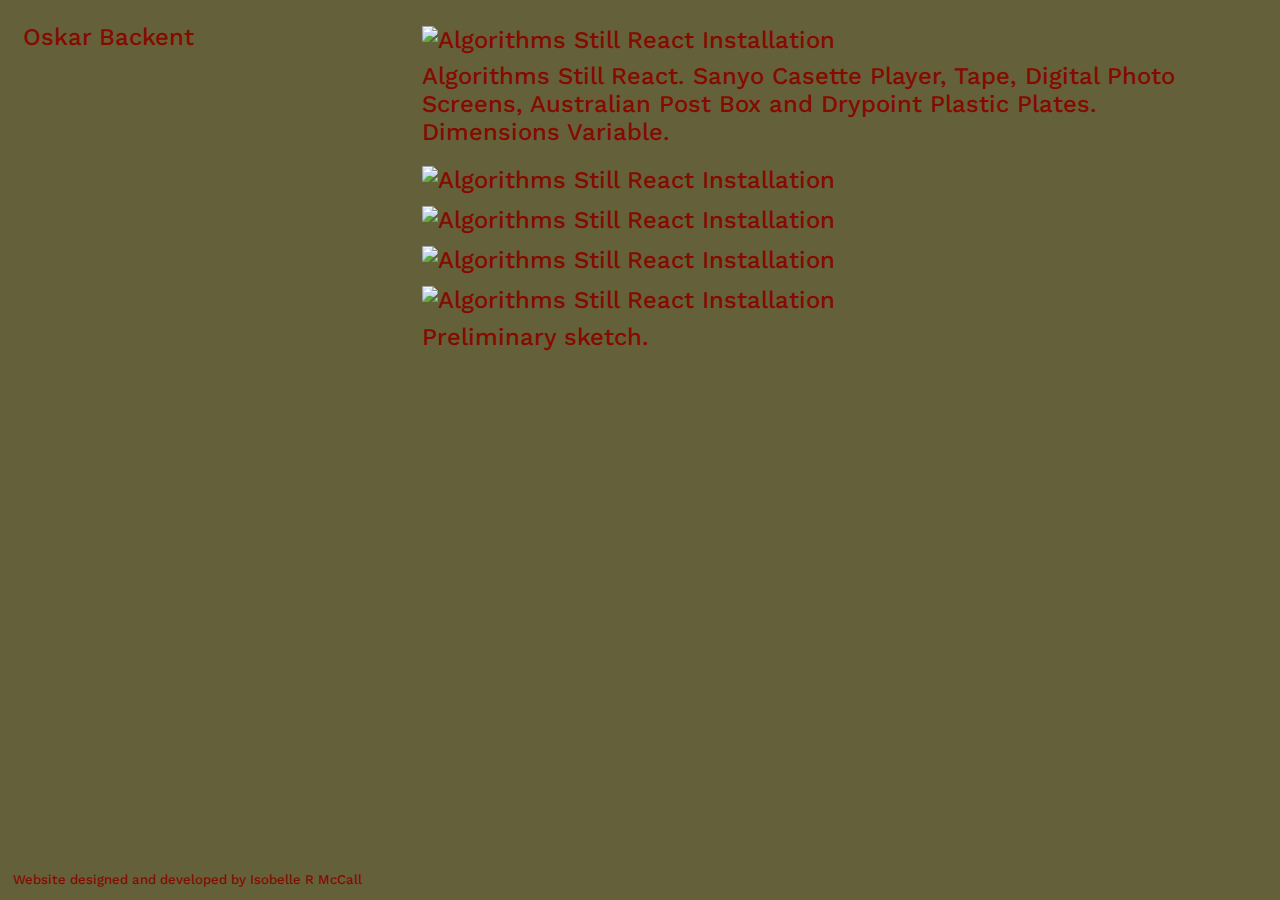
==== pages/algorithms-still-react.html @ 1d8e7e5e "Add files via upload" ====
<!DOCTYPE html>
<html lang="en">
<head>
    <meta charset="UTF-8">
    <meta name="viewport" content="width=device-width, initial-scale=1.0">
    <link rel="shortcut icon" href="../img/PageElements/OB-Favicon.png" type="OB-Favicon">
    <title>Oskar Backent</title>
    <link rel="stylesheet" href="../style.css">
</head>

<body>

<div class="page-container">

    <div class="drop-navigation">

        <div class="item">
            <p class="title">Oskar Backent </p>
            <p class="infoText">
                <a href="../pages/radio-silence.html"> Radio Silence [2024]</a>
                <a href="../pages/recent-work.html"> Recent Work [2024]</a>
                <a href="../pages/running-away-from-me.html"> Running Away From Me [2024]</a>
                <a href="../pages/algorithms-still-react.html"> Algorithms Still React [2024]</a>
                <a href="../pages/goodbye.html"> Goodbye [2024]</a>
                <a href="../pages/scans.html">Scans</a>
                <a href="../pages/commissioned-work.html">Commissioned Work</a>
                <a href="../pages/bio.html"> Bio </a>
                <a href="../pages/cv.html"> CV </a>
                <a href="../pages/contact.html"> Contact </a>
                <br>
                <br>
                <a href="../index.html">Back(ent).</a>

            </p>
        </div>

    </div>

    <div class="content">
            <div class="image-wrapper">
              <img src="../img/AlgorithmsStillReact/1.JPG" alt="Algorithms Still React Installation">
              <p>Algorithms Still React. Sanyo Casette Player, Tape, Digital Photo Screens, Australian Post Box and Drypoint Plastic Plates. Dimensions Variable.</p>
            </div>

            <img src="../img/AlgorithmsStillReact/2.JPG" alt="Algorithms Still React Installation">
            <img src="../img/AlgorithmsStillReact/3.JPG" alt="Algorithms Still React Installation">
            <img src="../img/AlgorithmsStillReact/4.JPG" alt="Algorithms Still React Installation">

            <div class="image-wrapper">
                <img src="../img/AlgorithmsStillReact/5.JPG" alt="Algorithms Still React Installation">
                <p>Preliminary sketch.</p>
              </div>

        

    </div>
    
</div>    



<div class="footer">
    <p>Website designed and developed by <a href="https://www.isobellemccall.com/" target="_blank">Isobelle R McCall</a></p>
</div>

</body>

<script src="../script.js"></script>

</html>
---- style.css ----
@font-face {
    font-family: 'WorkSans';
    src: url('fonts/WorkSans-Medium.ttf') format('truetype');
    font-weight: normal;
    font-style: normal;
}

/* Basic styling */
* {
    margin: 0;
    padding: 0;
    font-family: 'WorkSans', sans-serif;
    font-size: 1em;
    color: hsl(5, 100%, 26%);
}

html, body {
    height: 100%;
    display: flex;
    flex-direction: column;
    /* Hide the vertical scrollbar while keeping scroll functionality */
    overflow-y: scroll; /* Allow vertical scrolling */
    scrollbar-width: thin; /* Optionally make the scrollbar thinner */
    scrollbar-color: transparent transparent; /* Make the scrollbar transparent */
    background-color: hsl(55, 27%, 31%); /* Set background color for the page */
        
}

/* For Webkit-based browsers (Chrome, Safari, etc.) */
body::-webkit-scrollbar {
    width: 0; /* Hides the scrollbar */
}

body::-webkit-scrollbar-thumb {
    background: transparent; /* Hides the thumb part of the scrollbar */
}

body::-webkit-scrollbar-track {
    background: transparent; /* Hides the track part of the scrollbar */
}



.header {
    padding-left: 1%;
    padding-top: 1%;
    font-size: 3em;
}

h2 {
    font-weight: normal;
}

.landing-container{
    display: flex;
    justify-content: flex-start; /* Align items to the left */
    align-items: flex-start; /* Align items to the top */
    height: 100vh; /* Full height of the viewport */
    flex: 1;

}

.navigation {
    display: flex; /* Enable flexbox */
    flex-direction: column; /* Stack items vertically */
    flex: 1; /* Fill the remaining space */
    min-width: max-content; /* Set the width based on content size */
    padding-left: 1%; /* Add some padding to the left */
    padding-right: 1%; /* Add some padding to the right */
    font-size: 2em;
    padding-top: 0.5em;
    gap: 0.2em; /* Add some space between the items */
    flex: 1; /* Fill the remaining space */
}

.navigation a {
    text-decoration: none;
}

.navigation a:hover {
    text-decoration: underline;
}

/* Make sure all images are hidden initially */
.hover-image {
    display: none;
    max-width: 600px; /* Make the image smaller by setting a specific width */
    height: auto;
    max-height: 500px; /* Set a max-height to prevent image overflow */
    top: 0; /* Position the image at the top */
    position: absolute; /* This will allow the image to overlay on the link */
    right: 20%; /* Position the image on the right side */
    z-index: 1; /* Ensure it's on top */
}

/* Display the image when hovering over the item */
.item:hover .hover-image {
    display: block;
}

/* Style the .item to make sure it has position relative (if needed) */
.item {
    position: relative;
    padding: 10px;
    display: inline-block;
}


.page-container {
    display: flex; /* Enable flexbox */
    flex: 1; /* Fill the remaining space */
    flex-direction: row; /* Stack items vertically */
    padding-top: 1%;
}

.drop-navigation {
    display: flex; /* Enable flexbox */
    flex-direction: column; /* Stack items vertically */
    padding-left: 1%; /* Add some padding to the left */
    padding-right: 1%; /* Add some padding to the right */
    font-size: 1.5em;
    gap: 0.5em; /* Add some space between the items */
    width: fit-content; /* Set the width based on content size */
    max-width: 100%; /* Allow width to adjust based on content */
    min-width: 24rem; /* Prevent collapse by ensuring a minimum width */
}

.drop-navigation a {
    text-decoration: none;
}

.drop-navigation a:hover {
    text-decoration: underline;
}

.drop-navigation p.title:hover {
    text-decoration: underline;
}


/* Content area */
.content {
    padding-left: 1%;
    padding-right: 1%;
    padding-top: 1%;
    padding-bottom: 1%;
    font-size: 1.5em;
    display: flex;
    flex-direction: column;
    gap: 0.5em;
}

.content img {
    max-width: 90%;
    height: auto;
    max-height: 60vh;
}

.content video {
    width: auto;
    max-width: 90%;
    height: auto;
    max-height: 60vh;
    object-fit: contain;
}

/* Content area-all vertical*/
.content-vertical {
    padding-left: 1%;
    padding-right: 1%;
    padding-top: 1%;
    padding-bottom: 1%;
    font-size: 1.5em;
    display: flex;
    flex-direction: column;
    gap: 0.5em;
}

.content-vertical img {
    width: auto;
    height: auto;
    max-width: 90%;
    max-height: 60vh;
    object-fit: contain;
}

.content-vertical video {
    width: auto;
    max-width: 90%;
    height: auto;
    max-height: 60vh;
}

.content-vertical .video{
    display: flex;
    gap: 0.5em;

}

.content-vertical .image {
    display: flex;
    width: auto;
    max-width: 90%;
    height: auto;
    max-height: 60vh;
    gap: 0.5em;
}

.footer a {
    text-decoration: none;
}

.footer a:hover {
    text-decoration: underline;
}

html body .footer {
    background-color: transparent !important; /* Increase specificity */
}

.footer {
    padding-top: 0.5%;
    padding-left: 1%;
    padding-bottom: 1%;
    font-size: smaller;
    bottom: 0;
    background-color: transparent !important; /* Forces override with !important */
    position: sticky;
}

/* Container for the images, ensures correct positioning */
.image-container {
    position: relative;  /* Relative positioning for the container */
    display: flex;
    justify-content: center; /* Center images horizontally */
    align-items: flex-start;  /* Align images to the top */
    height: 100vh; /* Full height of the viewport */
    width: 100vw; /* Full width of the viewport */
    overflow: hidden;  /* Hide anything that overflows the container */
    z-index: 0;
}

/* Style for the images inside .image-container */
.image-container img {
    display: none; /* Images are hidden by default */
    position: absolute; /* Position images absolutely within the container */
    max-width: 42vw;  /* Make the image smaller by setting a specific width */
    height: auto; /* Maintain the aspect ratio */
    max-height: 65vh; /* Set a max-height to prevent image overflow */
    object-fit: contain;  /* Ensure the image doesn't stretch or lose its aspect ratio */
    z-index: 1; /* Make sure images are on top of other content */
    transition: opacity 0.3s ease-in-out; /* Add smooth fading effect */
}

.image-wrapper {
    display: inline-block; /* Make the wrapper inline-block so it fits the width of the image */
}

.image-wrapper img {
    max-width: 90%; /* Ensures the image is responsive */
    height: auto;
}

.image-wrapper p {
    padding: 1% 0; /* Add some padding to the top and bottom */
    width: 90%; /* Ensure the paragraph has the same width as the image */
    display: block; /* Make the <p> behave like a block element */
}


.random-image {
    position: absolute;
    max-width: 30%;  /* You can adjust the image size */
    max-height: auto;
    z-index: 1;
    display: none;
}

/* Initially hide the infoText */
.infoText {
    display: none; /* Hide by default */
    max-height: 0; /* No height initially */
    overflow: hidden; /* Hide any content overflow */
    flex-direction: column; /* Stack items vertically */
    justify-content: space-between; /* Distribute items evenly */
}

/* When the show class is added, display the dropdown */
.infoText.show {
    display: flex; /* Show it using flexbox */
    max-height: 100%; /* Set a max-height for the dropdown (increase as needed) */
    padding: 1%;
    padding-left: 1em; /* Left padding for the content */
    width: max-content; /* Make the width based on content size */
}
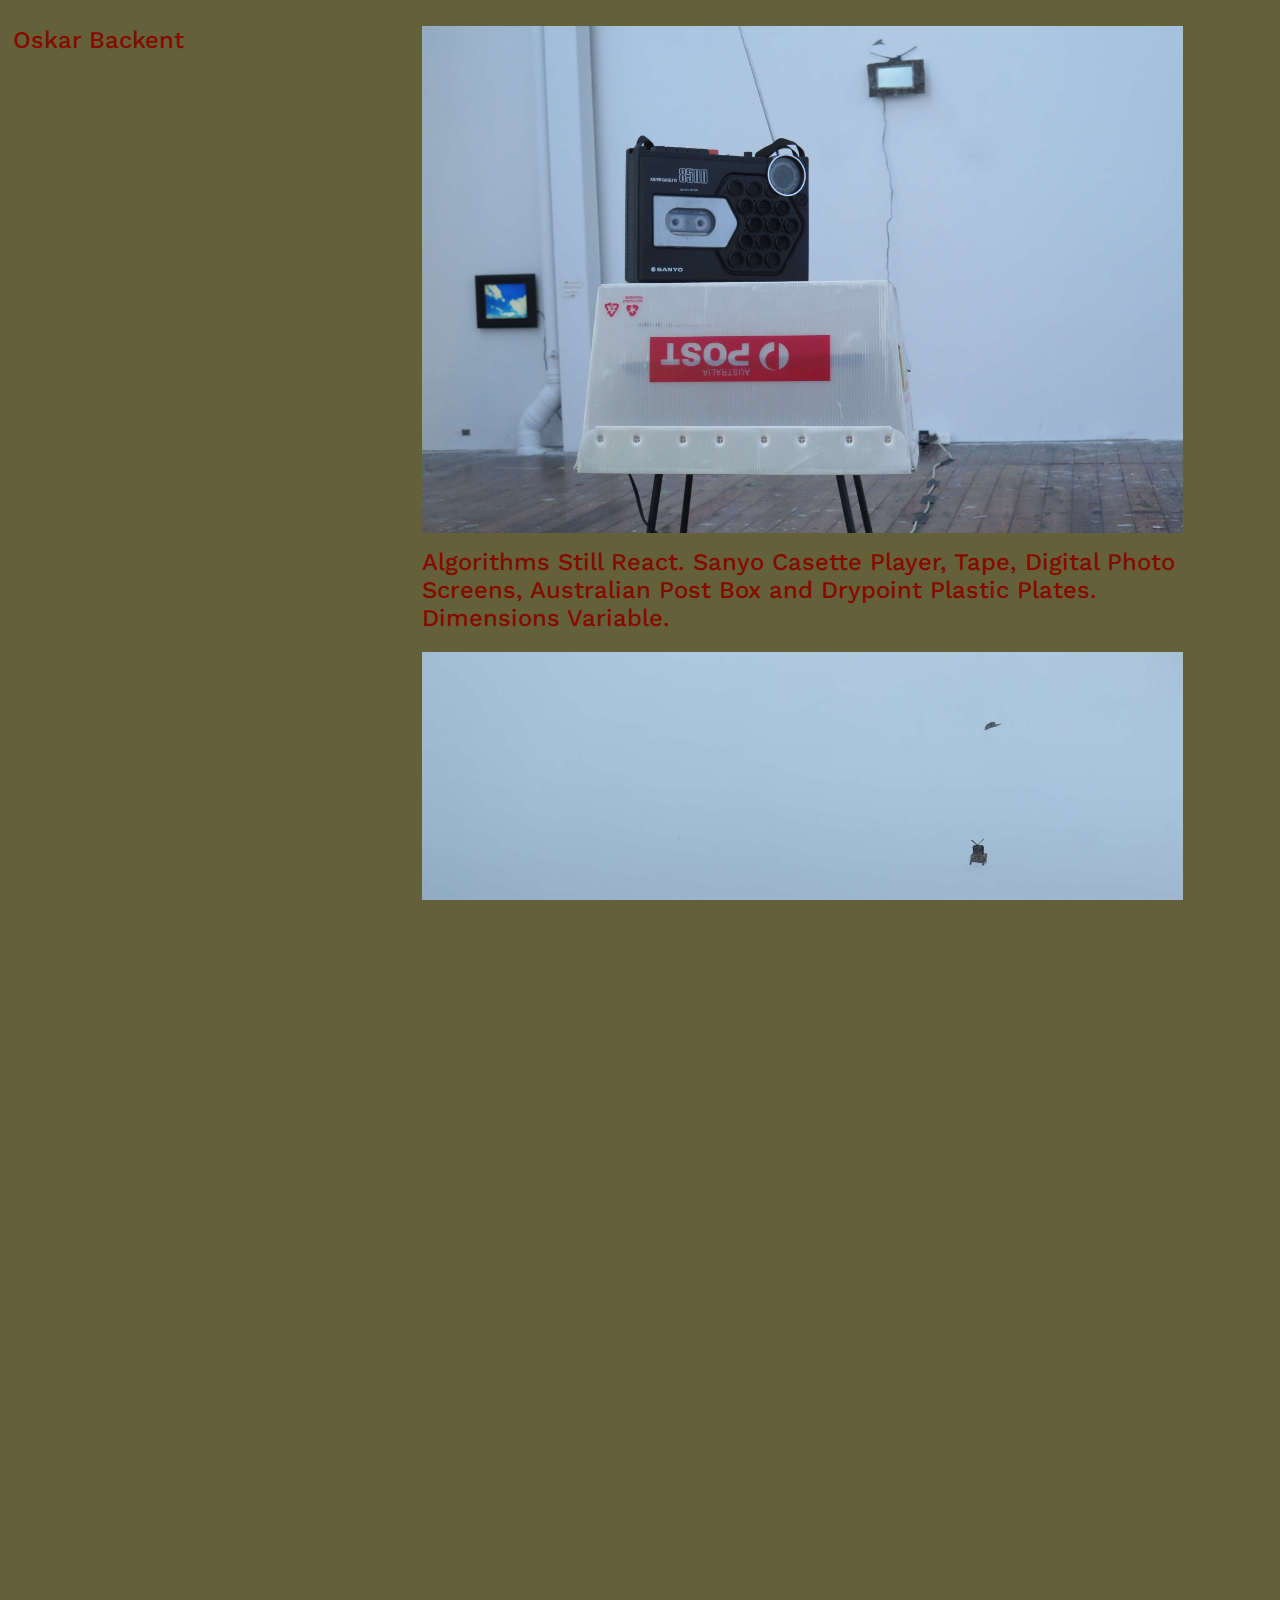
==== commit 61142f77: "Update algorithms-still-react.html" ====
--- a/pages/algorithms-still-react.html
+++ b/pages/algorithms-still-react.html
@@ -47,7 +47,7 @@
             <img src="../img/AlgorithmsStillReact/4.JPG" alt="Algorithms Still React Installation">
 
             <div class="image-wrapper">
-                <img src="../img/AlgorithmsStillReact/5.JPG" alt="Algorithms Still React Installation">
+                <img src="../img/AlgorithmsStillReact/5.jpg" alt="Algorithms Still React Installation">
                 <p>Preliminary sketch.</p>
               </div>
 
--- a/style.css
+++ b/style.css
@@ -1,3 +1,4 @@
+/* ------------------------------ FONT STYLES ------------------------------ */
 @font-face {
     font-family: 'WorkSans';
     src: url('fonts/WorkSans-Medium.ttf') format('truetype');
@@ -5,7 +6,7 @@
     font-style: normal;
 }
 
-/* Basic styling */
+/* ---------------------------- BASIC STYLING ----------------------------- */
 * {
     margin: 0;
     padding: 0;
@@ -18,29 +19,21 @@
     height: 100%;
     display: flex;
     flex-direction: column;
-    /* Hide the vertical scrollbar while keeping scroll functionality */
     overflow-y: scroll; /* Allow vertical scrolling */
     scrollbar-width: thin; /* Optionally make the scrollbar thinner */
     scrollbar-color: transparent transparent; /* Make the scrollbar transparent */
-    background-color: hsl(55, 27%, 31%); /* Set background color for the page */
-        
+    background-color: hsl(55, 27%, 31%);
 }
 
 /* For Webkit-based browsers (Chrome, Safari, etc.) */
 body::-webkit-scrollbar {
     width: 0; /* Hides the scrollbar */
 }
-
-body::-webkit-scrollbar-thumb {
-    background: transparent; /* Hides the thumb part of the scrollbar */
-}
-
-body::-webkit-scrollbar-track {
-    background: transparent; /* Hides the track part of the scrollbar */
-}
-
-
-
+body::-webkit-scrollbar-thumb, body::-webkit-scrollbar-track {
+    background: transparent; /* Hides the thumb and track */
+}
+
+/* ------------------------------ HEADER STYLES ------------------------------ */
 .header {
     padding-left: 1%;
     padding-top: 1%;
@@ -49,79 +42,85 @@
 
 h2 {
     font-weight: normal;
-}
-
-.landing-container{
-    display: flex;
-    justify-content: flex-start; /* Align items to the left */
-    align-items: flex-start; /* Align items to the top */
-    height: 100vh; /* Full height of the viewport */
+    font-size: 0.8em;
+}
+
+/* ------------------------------ LANDING CONTAINER ------------------------------ */
+.landing-container {
+    display: flex;
+    justify-content: flex-start;
+    align-items: flex-start;
+    height: 100vh;
     flex: 1;
-
-}
-
+    flex-direction: row; /* Default layout */
+}
+
+@media (max-width: 800px) {
+    .landing-container {
+        flex-direction: column; /* Stack items on mobile */
+        height: auto;
+    }
+
+    .image-container {
+        order: 1; /* Make image-container appear above navigation */
+        width: 100%; /* Ensure it takes full width */
+        height: auto; /* Allow height to adjust */
+    }
+
+    .navigation {
+        order: 2; /* Keep navigation below image-container */
+    }
+
+    .page-container {
+        flex-direction: column !important; /* Force column layout on mobile */
+        height: auto;
+        padding: 1%;
+    }
+    
+    
+
+    
+}
+
+/* ------------------------------ NAVIGATION STYLES ------------------------------ */
 .navigation {
-    display: flex; /* Enable flexbox */
-    flex-direction: column; /* Stack items vertically */
-    flex: 1; /* Fill the remaining space */
-    min-width: max-content; /* Set the width based on content size */
-    padding-left: 1%; /* Add some padding to the left */
-    padding-right: 1%; /* Add some padding to the right */
+    display: flex;
+    flex-direction: column;
+    flex: 1;
+    min-width: max-content;
+    padding: 0.5em 1%;
     font-size: 2em;
-    padding-top: 0.5em;
-    gap: 0.2em; /* Add some space between the items */
-    flex: 1; /* Fill the remaining space */
+    gap: 0.2em;
 }
 
 .navigation a {
     text-decoration: none;
 }
-
 .navigation a:hover {
     text-decoration: underline;
 }
 
-/* Make sure all images are hidden initially */
+/* ------------------------------ HOVER IMAGE STYLES ------------------------------ */
 .hover-image {
-    display: none;
-    max-width: 600px; /* Make the image smaller by setting a specific width */
-    height: auto;
-    max-height: 500px; /* Set a max-height to prevent image overflow */
-    top: 0; /* Position the image at the top */
-    position: absolute; /* This will allow the image to overlay on the link */
-    right: 20%; /* Position the image on the right side */
-    z-index: 1; /* Ensure it's on top */
-}
-
-/* Display the image when hovering over the item */
-.item:hover .hover-image {
-    display: block;
-}
-
-/* Style the .item to make sure it has position relative (if needed) */
-.item {
-    position: relative;
-    padding: 10px;
-    display: inline-block;
-}
-
-
+    display: none; /* Hidden by default */
+    position: absolute; /* Position absolutely within the image container */
+}
+
+/* ------------------------------ PAGE CONTAINER ------------------------------ */
 .page-container {
-    display: flex; /* Enable flexbox */
-    flex: 1; /* Fill the remaining space */
-    flex-direction: row; /* Stack items vertically */
+    display: flex;
+    flex: 1;
+    flex-direction: row;
     padding-top: 1%;
 }
 
+/* ------------------------------ DROP NAVIGATION ------------------------------ */
 .drop-navigation {
-    display: flex; /* Enable flexbox */
-    flex-direction: column; /* Stack items vertically */
-    padding-left: 1%; /* Add some padding to the left */
-    padding-right: 1%; /* Add some padding to the right */
+    padding: 1%;
     font-size: 1.5em;
-    gap: 0.5em; /* Add some space between the items */
-    width: fit-content; /* Set the width based on content size */
-    max-width: 100%; /* Allow width to adjust based on content */
+    gap: 0.5em;
+    width: fit-content;
+    max-width: 100%;
     min-width: 24rem; /* Prevent collapse by ensuring a minimum width */
 }
 
@@ -137,26 +136,17 @@
     text-decoration: underline;
 }
 
-
-/* Content area */
-.content {
-    padding-left: 1%;
-    padding-right: 1%;
-    padding-top: 1%;
-    padding-bottom: 1%;
+/* ------------------------------ CONTENT AREA ------------------------------ */
+.content, .content-vertical {
+    padding: 1%;
     font-size: 1.5em;
     display: flex;
     flex-direction: column;
     gap: 0.5em;
-}
-
-.content img {
-    max-width: 90%;
-    height: auto;
-    max-height: 60vh;
-}
-
-.content video {
+    align-items: flex-start;
+}
+
+.content img, .content video, .content-vertical img, .content-vertical video {
     width: auto;
     max-width: 90%;
     height: auto;
@@ -164,132 +154,213 @@
     object-fit: contain;
 }
 
-/* Content area-all vertical*/
-.content-vertical {
-    padding-left: 1%;
-    padding-right: 1%;
-    padding-top: 1%;
-    padding-bottom: 1%;
-    font-size: 1.5em;
-    display: flex;
-    flex-direction: column;
+.content-vertical .video, .content-vertical .image {
+    display: flex;
     gap: 0.5em;
 }
 
-.content-vertical img {
-    width: auto;
+/* ------------------------------ FOOTER STYLES ------------------------------ */
+.footer {
+    padding: 0.5% 1% 1% 1%;
+    background-color: transparent !important;
+}
+
+.footer a {
+    text-decoration: none;
+}
+
+.footer a:hover {
+    text-decoration: underline;
+}
+
+.footer p {
+    font-size: 1em;
+}
+
+/* ------------------------------ IMAGE CONTAINER ------------------------------ */
+.image-container {
+    position: relative;
+    display: flex;
+    justify-content: center;
+    align-items: flex-start;
+    height: 100vh;
+    width: 100vw;
+    overflow: hidden;
+    z-index: 1;
+}
+
+.image-container img {
+    padding-top: 10%; /* Move the image down 10% from the top */
+    position: absolute;
+    max-width: 42vw;
     height: auto;
-    max-width: 90%;
-    max-height: 60vh;
+    max-height: 65vh;
     object-fit: contain;
-}
-
-.content-vertical video {
-    width: auto;
+    z-index: 1;
+    transition: opacity 0.3s ease-in-out;
+}
+
+/* ------------------------------ IMAGE WRAPPER ------------------------------ */
+.image-wrapper {
+    display: inline-block;
+}
+
+.image-wrapper img {
     max-width: 90%;
     height: auto;
-    max-height: 60vh;
-}
-
-.content-vertical .video{
-    display: flex;
-    gap: 0.5em;
-
-}
-
-.content-vertical .image {
-    display: flex;
-    width: auto;
-    max-width: 90%;
-    height: auto;
-    max-height: 60vh;
-    gap: 0.5em;
-}
-
-.footer a {
-    text-decoration: none;
-}
-
-.footer a:hover {
-    text-decoration: underline;
-}
-
-html body .footer {
-    background-color: transparent !important; /* Increase specificity */
-}
-
-.footer {
-    padding-top: 0.5%;
-    padding-left: 1%;
-    padding-bottom: 1%;
-    font-size: smaller;
-    bottom: 0;
-    background-color: transparent !important; /* Forces override with !important */
-    position: sticky;
-}
-
-/* Container for the images, ensures correct positioning */
-.image-container {
-    position: relative;  /* Relative positioning for the container */
-    display: flex;
-    justify-content: center; /* Center images horizontally */
-    align-items: flex-start;  /* Align images to the top */
-    height: 100vh; /* Full height of the viewport */
-    width: 100vw; /* Full width of the viewport */
-    overflow: hidden;  /* Hide anything that overflows the container */
-    z-index: 0;
-}
-
-/* Style for the images inside .image-container */
-.image-container img {
-    display: none; /* Images are hidden by default */
-    position: absolute; /* Position images absolutely within the container */
-    max-width: 42vw;  /* Make the image smaller by setting a specific width */
-    height: auto; /* Maintain the aspect ratio */
-    max-height: 65vh; /* Set a max-height to prevent image overflow */
-    object-fit: contain;  /* Ensure the image doesn't stretch or lose its aspect ratio */
-    z-index: 1; /* Make sure images are on top of other content */
-    transition: opacity 0.3s ease-in-out; /* Add smooth fading effect */
-}
-
-.image-wrapper {
-    display: inline-block; /* Make the wrapper inline-block so it fits the width of the image */
-}
-
-.image-wrapper img {
-    max-width: 90%; /* Ensures the image is responsive */
-    height: auto;
 }
 
 .image-wrapper p {
-    padding: 1% 0; /* Add some padding to the top and bottom */
-    width: 90%; /* Ensure the paragraph has the same width as the image */
-    display: block; /* Make the <p> behave like a block element */
-}
-
-
+    padding: 1% 0;
+    width: 90%;
+    display: block;
+}
+
+/* ------------------------------ RANDOM IMAGE ------------------------------ */
 .random-image {
     position: absolute;
-    max-width: 30%;  /* You can adjust the image size */
+    max-width: 30%;
     max-height: auto;
     z-index: 1;
     display: none;
 }
 
-/* Initially hide the infoText */
+/* ------------------------------ INFO TEXT ------------------------------ */
 .infoText {
-    display: none; /* Hide by default */
-    max-height: 0; /* No height initially */
-    overflow: hidden; /* Hide any content overflow */
-    flex-direction: column; /* Stack items vertically */
-    justify-content: space-between; /* Distribute items evenly */
-}
-
-/* When the show class is added, display the dropdown */
+    display: none;
+    max-height: 0;
+    overflow: hidden;
+    flex-direction: column;
+    justify-content: space-between;
+}
+
 .infoText.show {
-    display: flex; /* Show it using flexbox */
-    max-height: 100%; /* Set a max-height for the dropdown (increase as needed) */
+    display: flex;
+    max-height: 100%;
     padding: 1%;
-    padding-left: 1em; /* Left padding for the content */
-    width: max-content; /* Make the width based on content size */
-}
+    padding-left: 1em;
+    width: max-content;
+}
+
+/* ------------------------------ HOMEPAGE VIDEO ------------------------------ */
+#homepage-video {
+    transition: filter 0.3s ease, border-radius 0.3s ease;
+    padding: 2% 0 0 2%;
+    width: 96%;
+    height: auto;
+}
+
+/* ------------------------------ MOBILE OPTIMIZATION ------------------------------ */
+
+/* Mobile-specific adjustments */
+@media (max-width: 800px) {
+    /* Adjust .header and .navigation and .footer text size */
+    .header {
+        font-size: 2em; 
+    }
+
+    .navigation {
+        font-size: 2.5em; 
+    }
+
+    .footer {
+        padding-left: 2%;
+    }
+
+    .footer p {
+        font-size: 1em; 
+    }
+
+    /* Adjust the drop-navigation size and layout */
+    .drop-navigation {
+        width: 100%;       /* Make navigation take up full width */
+        min-width: 100%;   /* Prevent the navigation from shrinking */
+    }
+
+    .drop-navigation .item {
+        padding: 0;
+        margin: 0;
+    }
+
+    .drop-navigation .item p {
+        font-size: 1.5em; /* Increase font size for better readability */
+    }
+
+
+    .infoText.show {
+        padding-left: 0;
+        word-wrap: break-word;  /* Ensure text wraps */
+        overflow-wrap: break-word;  /* Ensure text wraps */
+        width: max-content;
+        max-width: 100%; /* Prevent overflow */
+        display: flex;
+        flex-direction: column;
+        justify-content: space-between;
+    }
+
+
+
+    /* Adjust .video-wrapper width */
+    .video-wrapper {
+        width: 100%; /* Ensure it fits the mobile screen */
+        padding: 0; /* Add some padding on the sides */
+    }
+
+    /* Adjust the image-container height to ensure visibility */
+    .image-container {
+        height: fit-content; /* Allow the image container to adjust its height */
+    }
+
+    /* Adjust the image size inside .image-container */
+    .image-container img {
+        max-width: 100%; /* Make the image responsive */
+        padding-top: 5%; /* Reduce the top padding on mobile */
+    }
+
+    .image-container video {
+        width: 100%; /* Ensure the video takes up the full width of the container */
+        height: auto; /* Maintain aspect ratio */
+        max-width: 98vw; /* Reduce the height on mobile to prevent cutting off */
+        object-fit: contain; /* Maintain aspect ratio and prevent cropping */
+        padding: 0; /* Remove padding */
+        margin: 0; /* Remove margin */
+    }
+
+    .content img, .content video, .content-vertical img, .content-vertical video {
+        max-width: 100%;
+    }
+
+    .content-vertical{
+        display: flex;
+        flex-direction: column;
+        gap: 0.5em;
+    }
+
+    .content-vertical img, .content-vertical video {
+        flex-direction: column; /* Stack items on mobile */
+        height: auto;
+    }
+
+    .image-wrapper p {
+        padding: 1% 0;
+        width: 100%;
+        display: block;
+    }
+}
+
+@media (max-width: 490px){
+    /* Adjust .header and .navigation text size */
+    .header {
+        font-size: 2em; 
+    }
+
+    .navigation {
+        font-size: 2em; 
+    }
+
+    .footer {
+        font-size: 1.5em; 
+        padding-left: 2%;
+    }
+
+}
